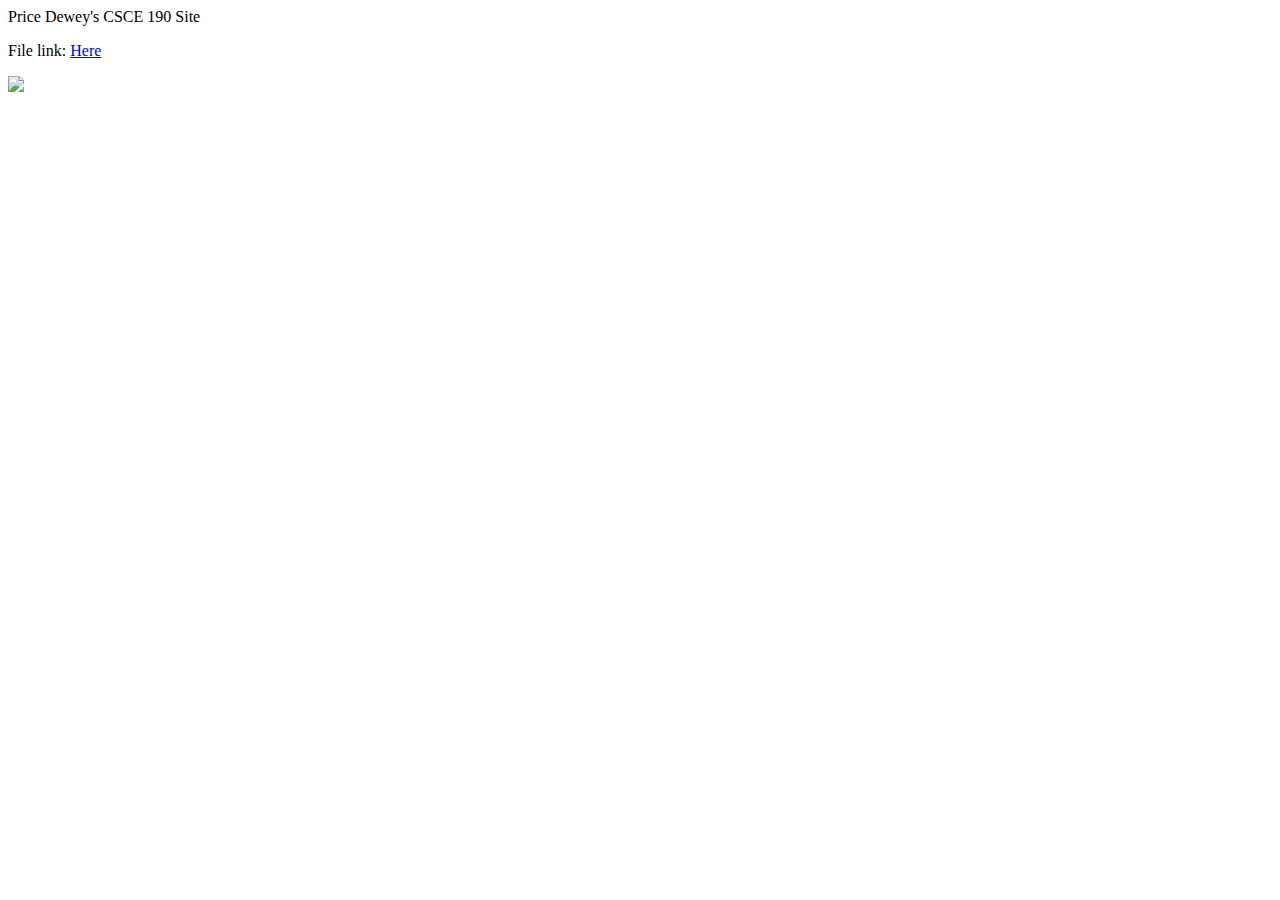
==== index.html @ c1ebe342 "Add files via upload" ====
<!DOCTYPE html>
 <html>
    <head>
        <title>CSCE 190: Price Dewey</title>
    </head>
    <body>
        <hl>Price Dewey's CSCE 190 Site</hl>

        <p>File link: <a href="https://1drv.ms/b/s!Ats-UxiS-oUa4itUo8cmVorsOYki?e=QQs9sq">Here</a> </p>

        <img src="file:///C:/Users/Price/OneDrive/Desktop/Csce%20190/Assigment1.png"
    </body>
</html>
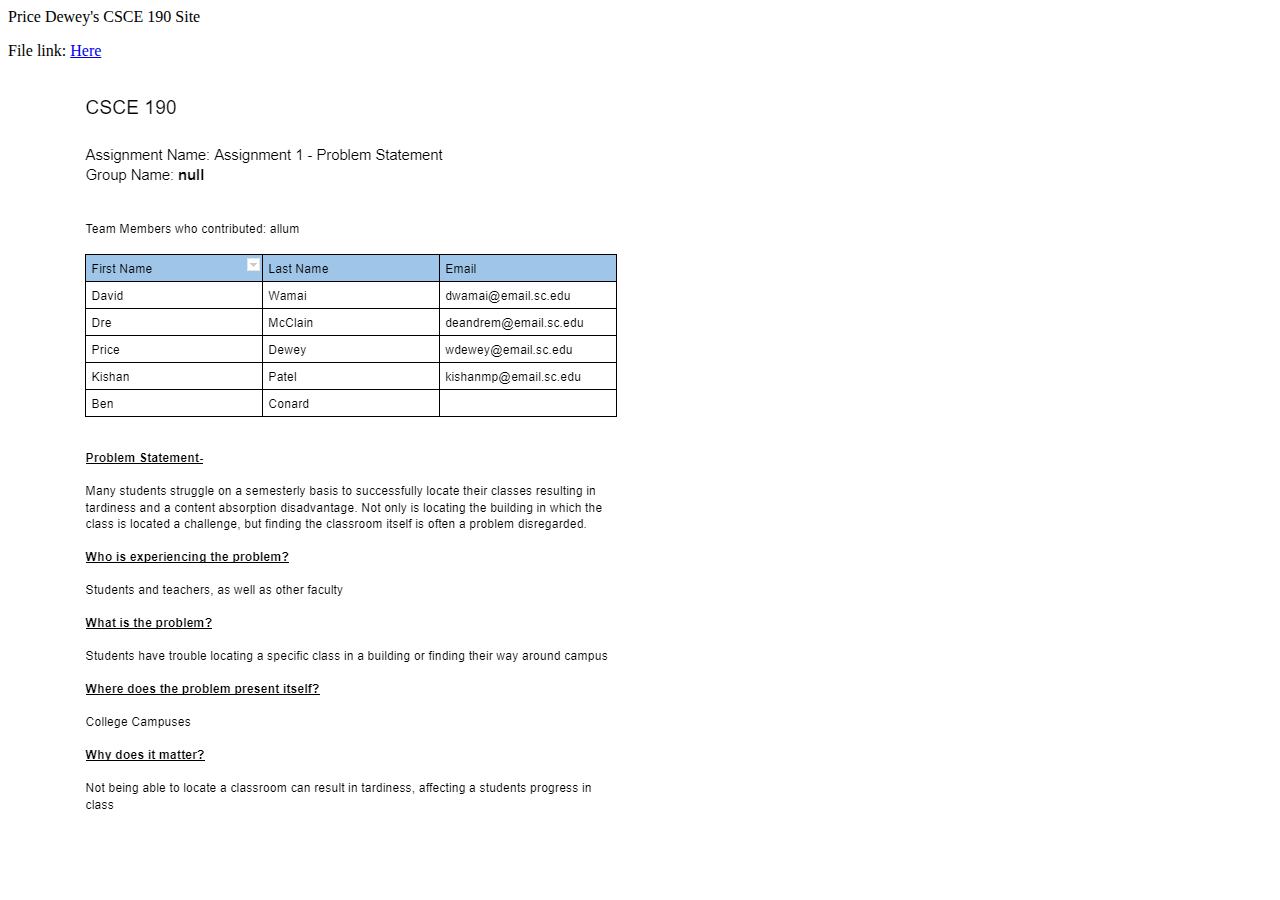
==== commit 853e49cf: "Add files via upload" ====
--- a/index.html
+++ b/index.html
@@ -6,8 +6,8 @@
     <body>
         <hl>Price Dewey's CSCE 190 Site</hl>
 
-        <p>File link: <a href="https://1drv.ms/b/s!Ats-UxiS-oUa4itUo8cmVorsOYki?e=QQs9sq">Here</a> </p>
+        <p>File link: <a href="/files/CSCE 190 - 'null' Title Page.pdf">Here</a> </p>
 
-        <img src="file:///C:/Users/Price/OneDrive/Desktop/Csce%20190/Assigment1.png"
+        <img src="/images/Assigment1.png"
     </body>
 </html>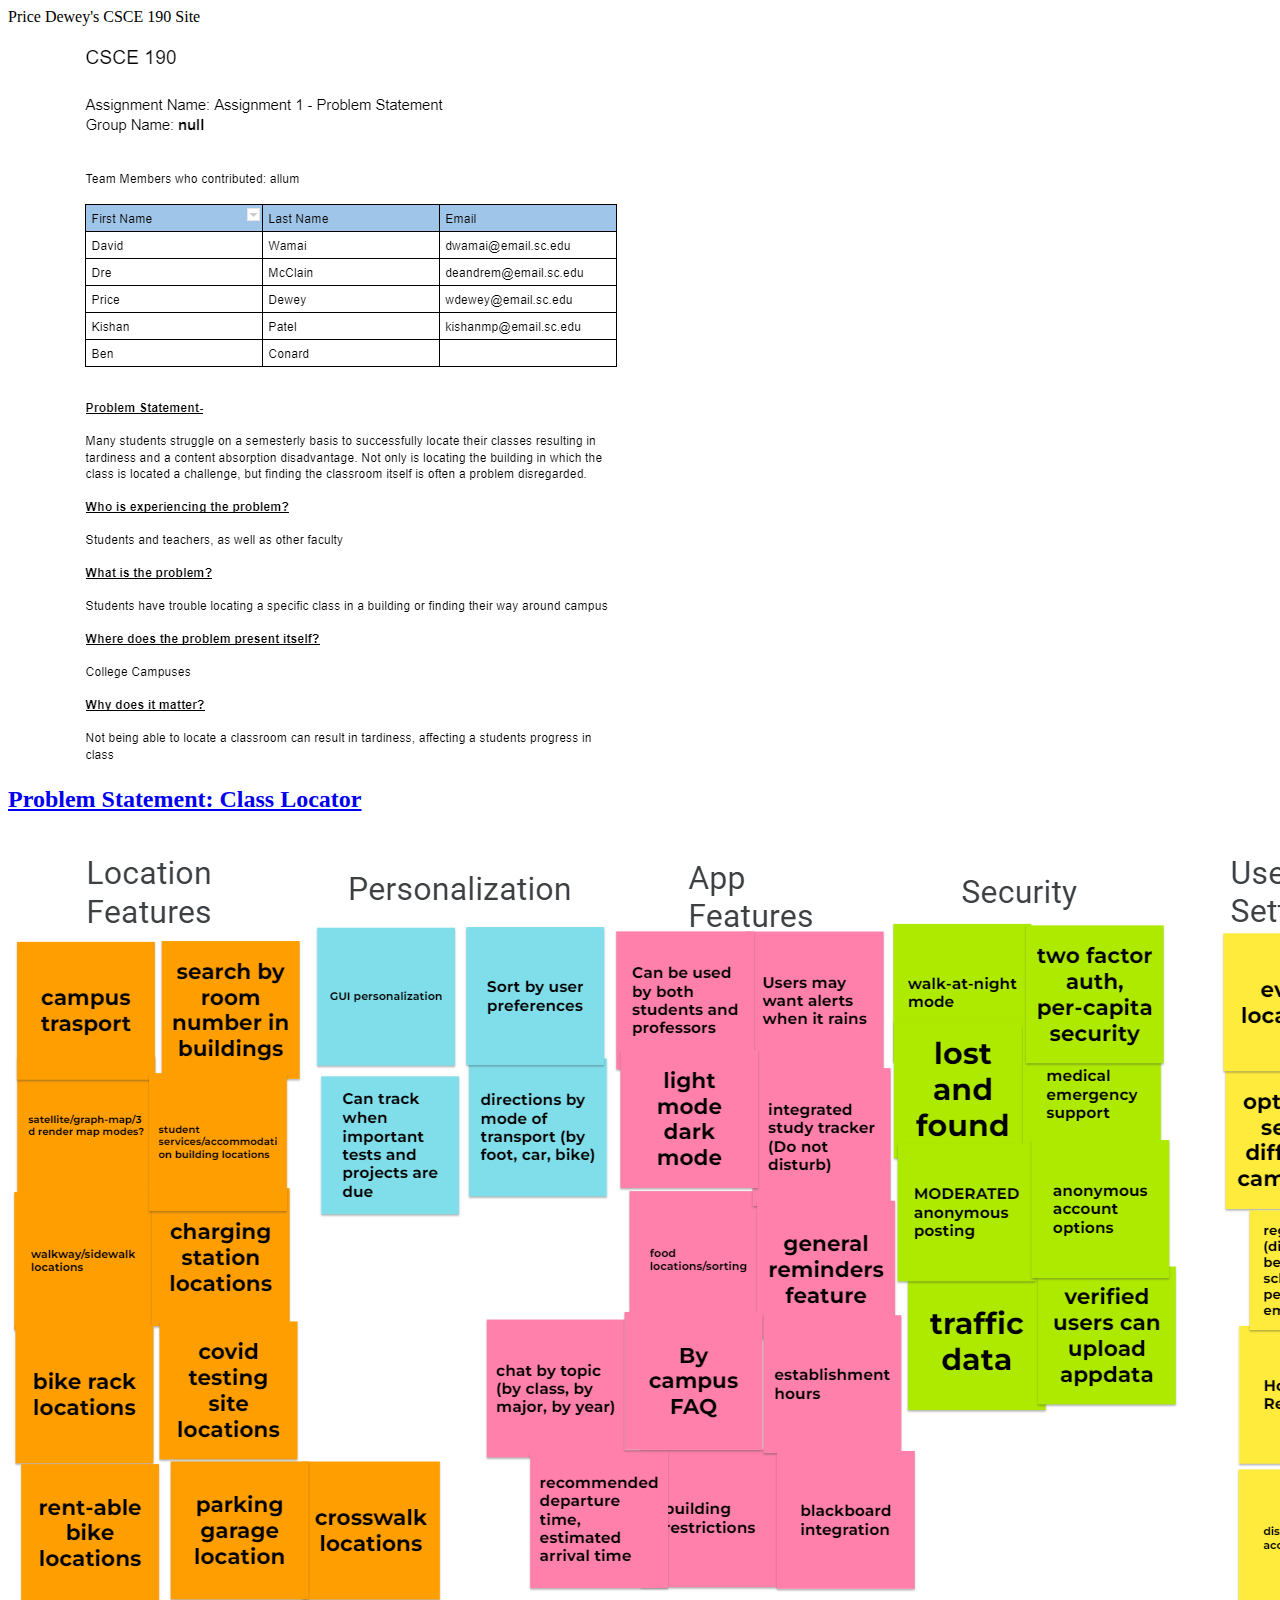
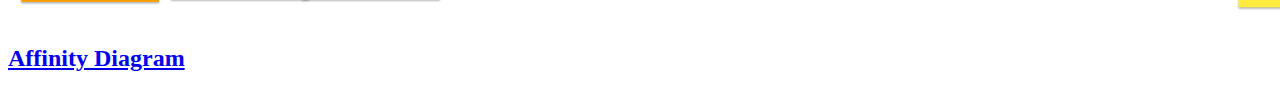
==== commit 1a944156: "Add files via upload" ====
--- a/index.html
+++ b/index.html
@@ -6,8 +6,18 @@
     <body>
         <hl>Price Dewey's CSCE 190 Site</hl>
 
-        <p>File link: <a href="/files/CSCE 190 - 'null' Title Page.pdf">Here</a> </p>
+    <section class="assignment">
+        <a href="files/CSCE 190 - 'null' Title Page.pdf"><img src="images/Assigment1.png"></a>
+        <section class="1-details">
+            <a href="files/CSCE 190 - 'null' Title Page.pdf"><h2>Problem Statement: Class Locator</h2> </a>
+        </section>
+        <section class="diagram">
+            <a href="files/Null - Affinity Diagram.pdf"><img src="images/Affinity.png"></a>
+        <section class="aff-details">
+            <a href="files/Null - Affinity Diagram.pdf"><h2>Affinity Diagram</h2></a>
+        </section>    
+        </section>
+    </section>
 
-        <img src="/images/Assigment1.png"
     </body>
 </html>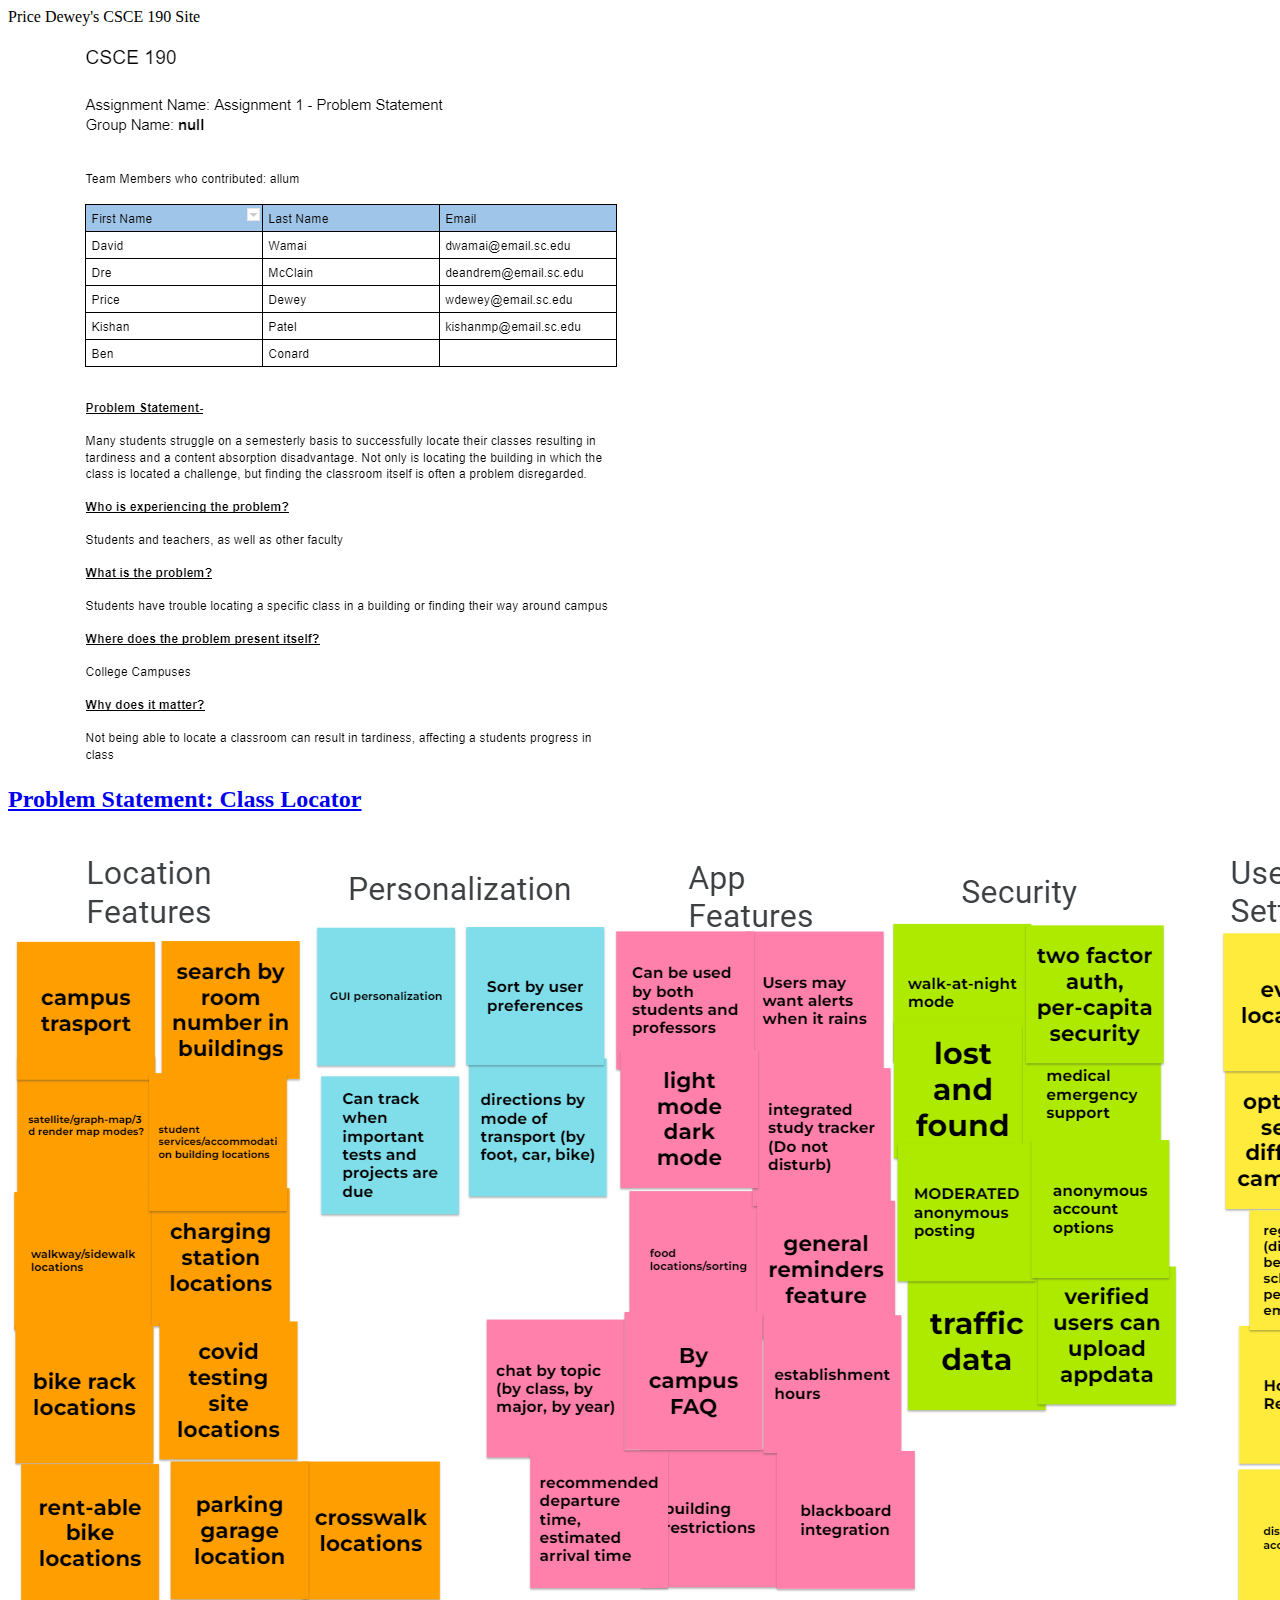
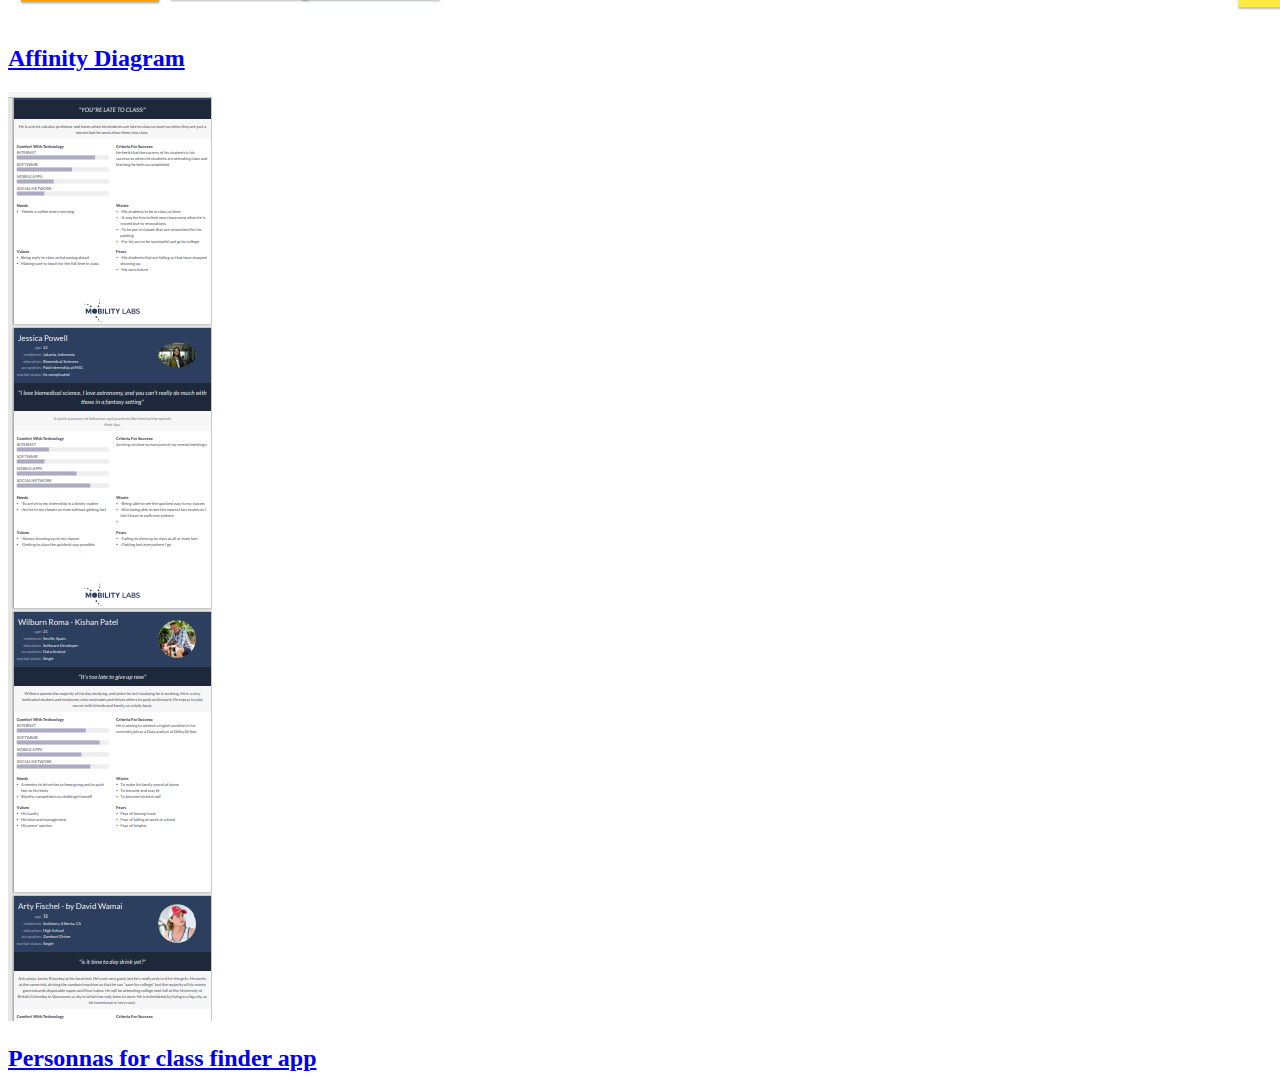
==== commit 25767f2a: "Add files via upload" ====
--- a/index.html
+++ b/index.html
@@ -8,14 +8,21 @@
 
     <section class="assignment">
         <a href="files/CSCE 190 - 'null' Title Page.pdf"><img src="images/Assigment1.png"></a>
-        <section class="1-details">
+        <section class="ass-details">
             <a href="files/CSCE 190 - 'null' Title Page.pdf"><h2>Problem Statement: Class Locator</h2> </a>
         </section>
-        <section class="diagram">
+        <section class="assignment">
             <a href="files/Null - Affinity Diagram.pdf"><img src="images/Affinity.png"></a>
-        <section class="aff-details">
+        <section class="ass-details">
             <a href="files/Null - Affinity Diagram.pdf"><h2>Affinity Diagram</h2></a>
         </section>    
+        </section>
+    </section>
+    
+    <section class="assignment">
+        <a href="files/PersonnaAssignment.pdf"><img src="images/Personnas.png"></a>
+        <section class="ass-details">
+            <a href="files/PersonnaAssignment.pdf"><h2>Personnas for class finder app</h2></a>
         </section>
     </section>
 
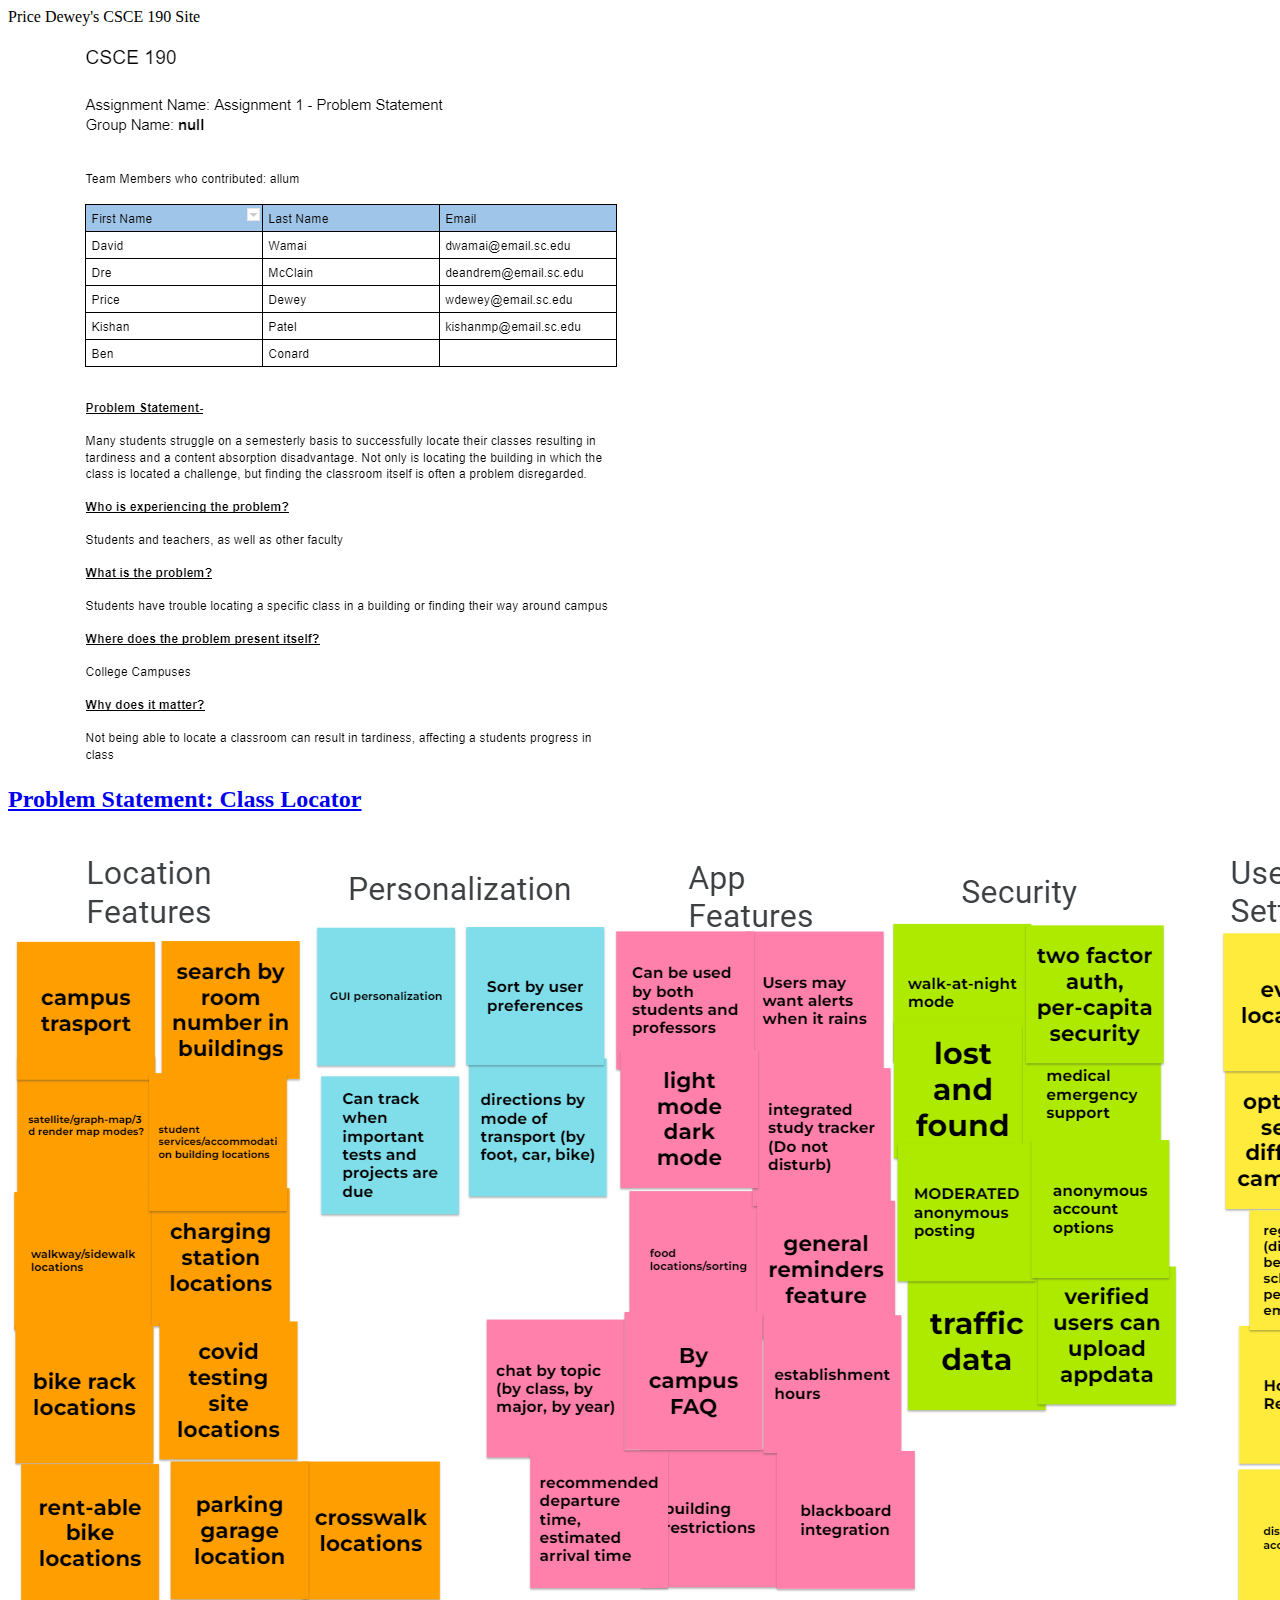
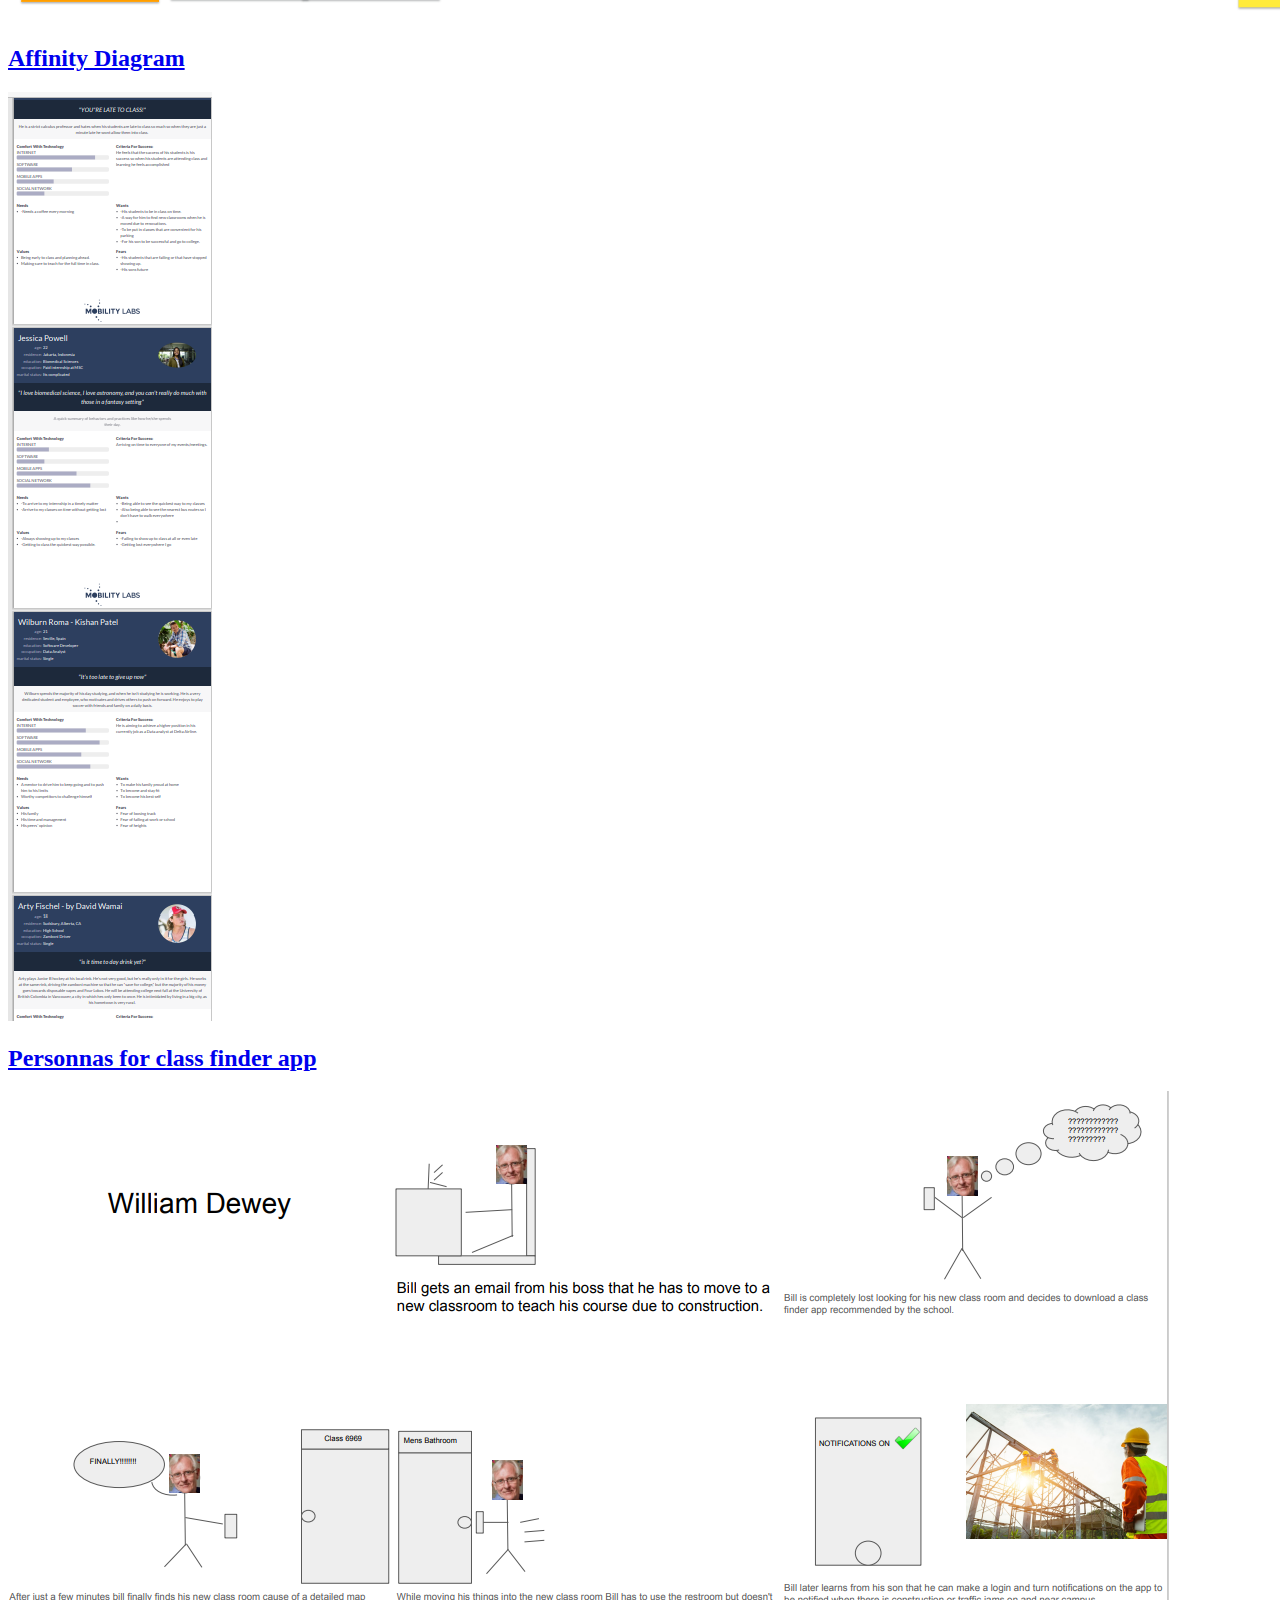
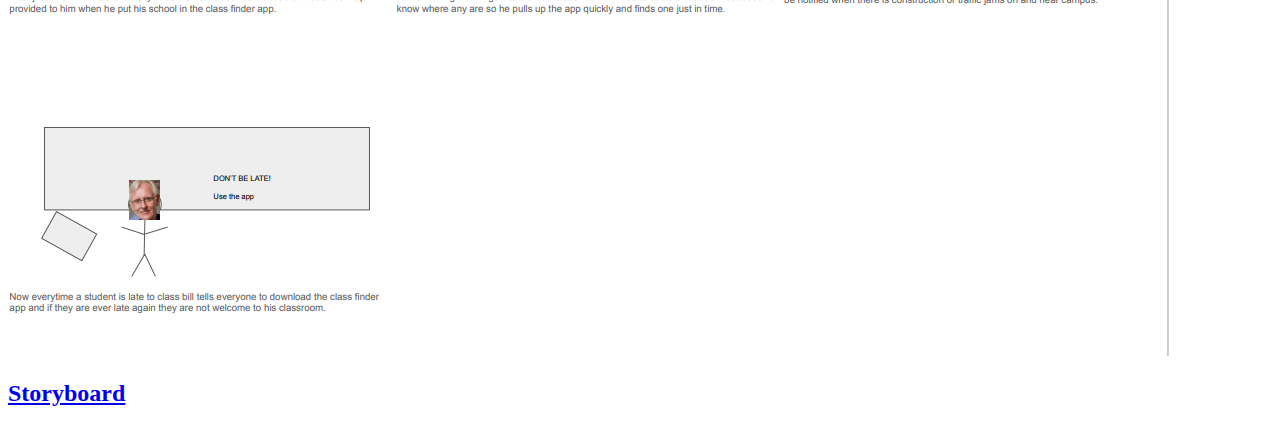
==== commit a299aa51: "Add files via upload" ====
--- a/index.html
+++ b/index.html
@@ -25,6 +25,12 @@
             <a href="files/PersonnaAssignment.pdf"><h2>Personnas for class finder app</h2></a>
         </section>
     </section>
+    <section class="assignment">
+        <a href="files/Storyboard.pdf"><img src="images/board.png"></a>
+        <section class="ass-details">
+            <a href="files/Storyboard.pdf"><h2>Storyboard</h2></a>
+        </section>
+    </section>
 
     </body>
 </html>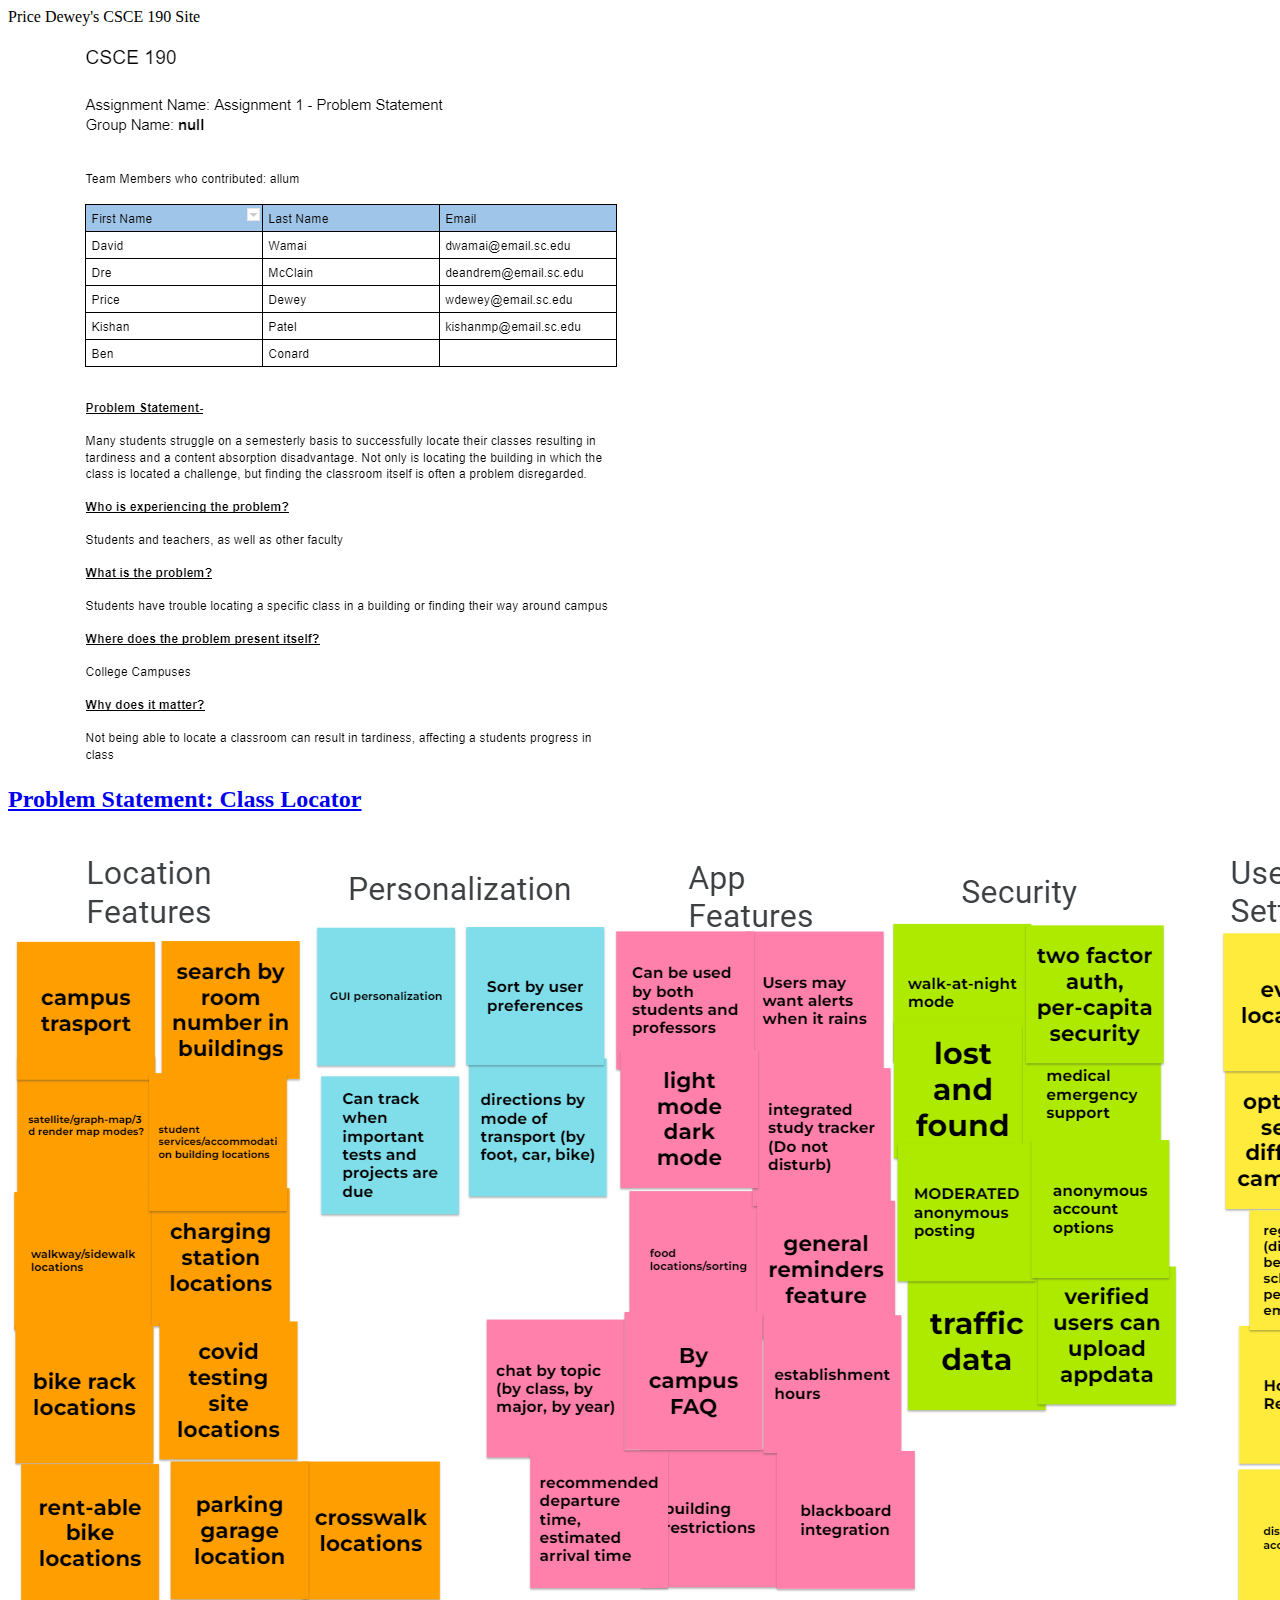
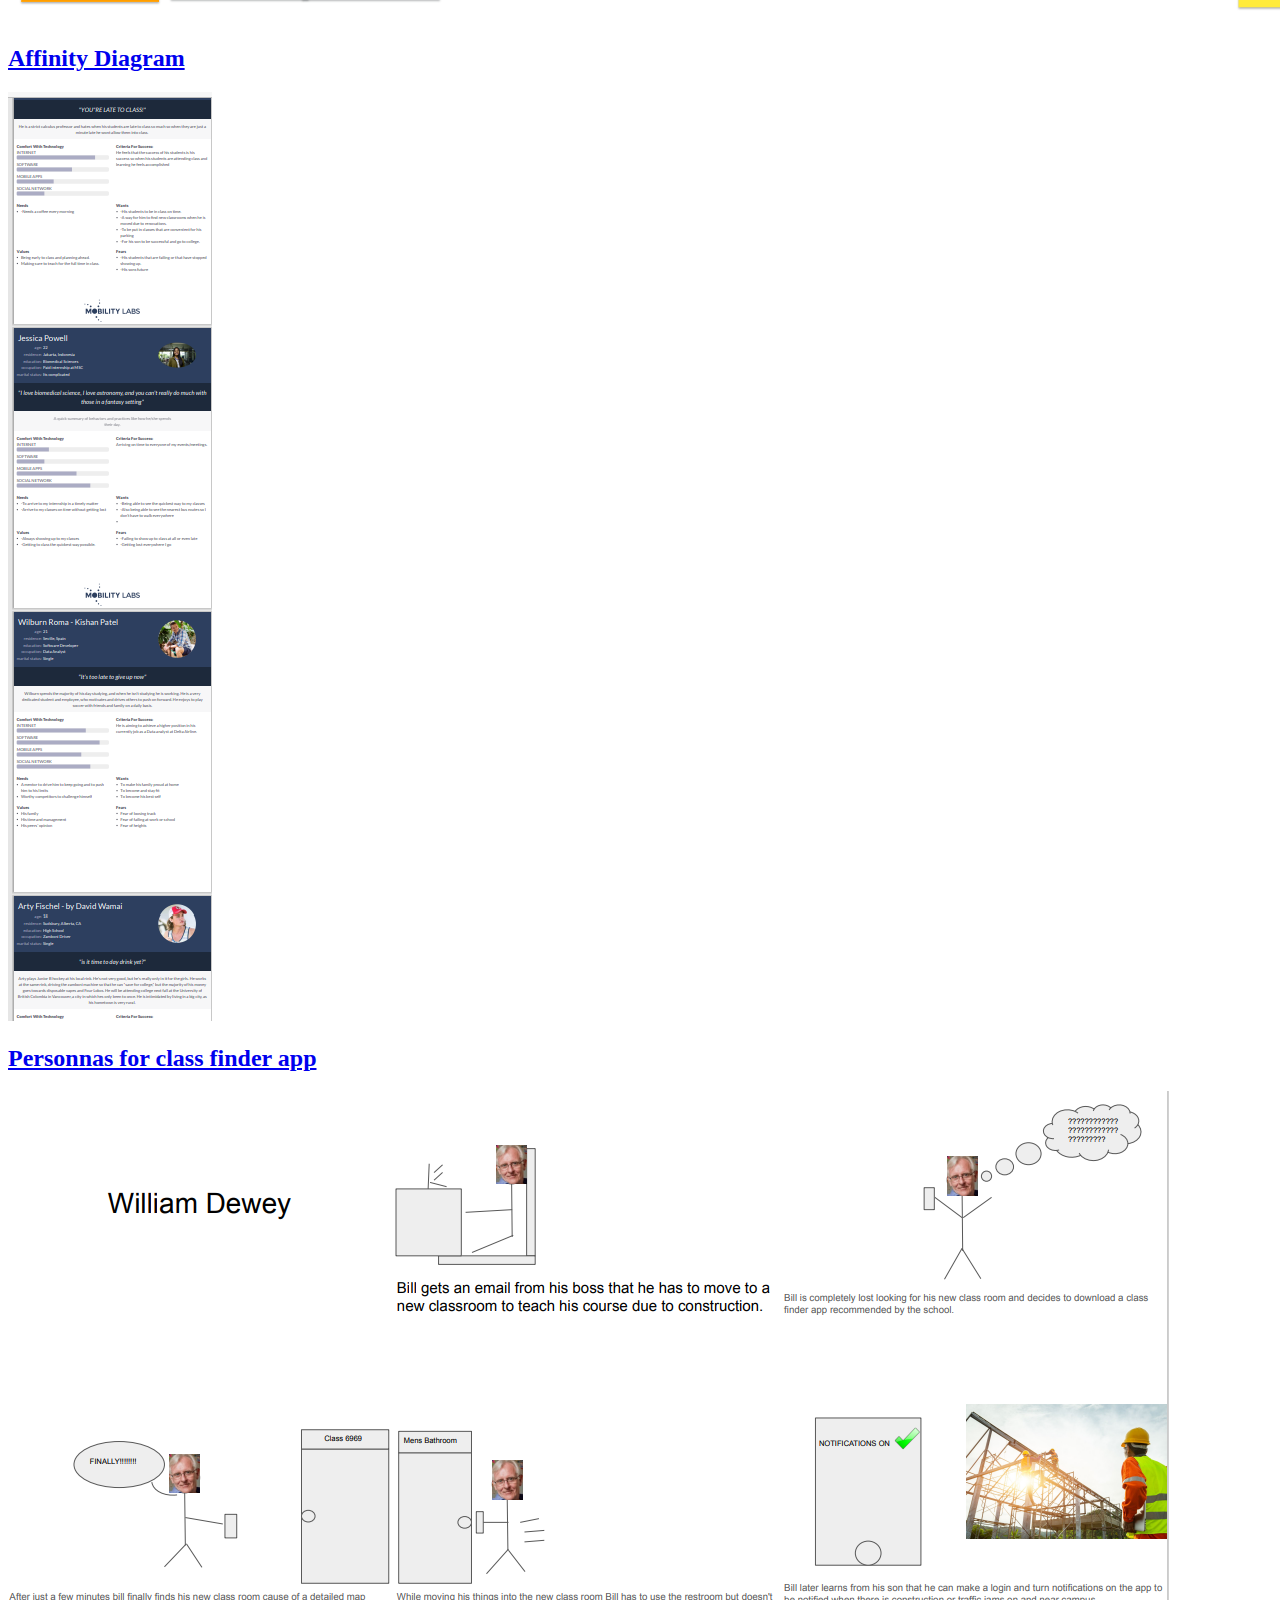
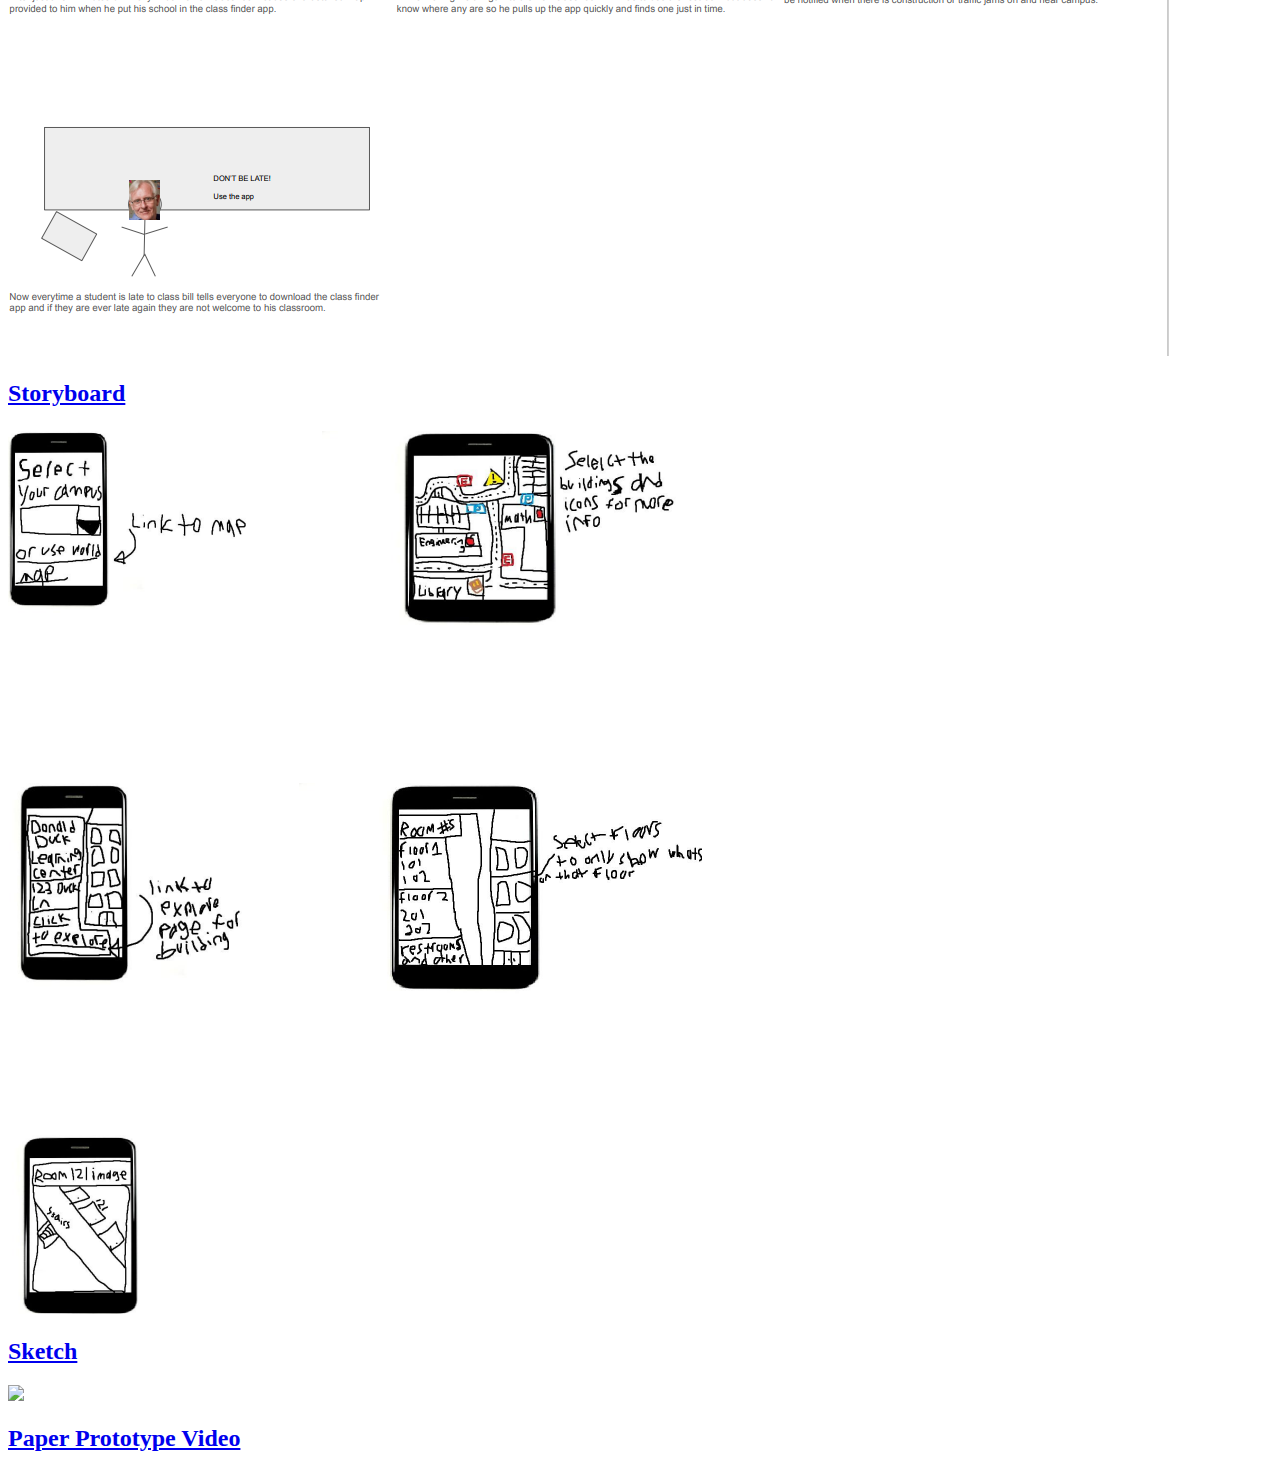
==== commit 09421d5c: "Add files via upload" ====
--- a/index.html
+++ b/index.html
@@ -6,31 +6,47 @@
     <body>
         <hl>Price Dewey's CSCE 190 Site</hl>
 
-    <section class="assignment">
-        <a href="files/CSCE 190 - 'null' Title Page.pdf"><img src="images/Assigment1.png"></a>
-        <section class="ass-details">
-            <a href="files/CSCE 190 - 'null' Title Page.pdf"><h2>Problem Statement: Class Locator</h2> </a>
+    
+    <div class="assignments">
+        <section class="assignment">
+            <a href="files/CSCE 190 - 'null' Title Page.pdf"><img src="images/Assigment1.png"></a>
+            <section class="ass-details">
+                <a href="files/CSCE 190 - 'null' Title Page.pdf"><h2>Problem Statement: Class Locator</h2> </a>
+            </section>
+            <section class="assignment">
+                <a href="files/Null - Affinity Diagram.pdf"><img src="images/Affinity.png"></a>
+            <section class="ass-details">
+                <a href="files/Null - Affinity Diagram.pdf"><h2>Affinity Diagram</h2></a>
+            </section>    
+            </section>
+        </section>
+        
+        <section class="assignment">
+            <a href="files/PersonnaAssignment.pdf"><img src="images/Personnas.png"></a>
+            <section class="ass-details">
+                <a href="files/PersonnaAssignment.pdf"><h2>Personnas for class finder app</h2></a>
+            </section>
         </section>
         <section class="assignment">
-            <a href="files/Null - Affinity Diagram.pdf"><img src="images/Affinity.png"></a>
+            <a href="files/Storyboard.pdf"><img src="images/board.png"></a>
+            <section class="ass-details">
+                <a href="files/Storyboard.pdf"><h2>Storyboard</h2></a>
+            </section>
+        </section>
+
+        <section class="assignment">
+            <a href="files/Sketch.pdf"><img src="images/Sketch.png"></a>
+            <section class="ass-details">
+                <a href="files/Sketch.pdf"><h2>Sketch</h2></a>
+            </section>
+        </section>
+
+        <section class="assignment">
+            <a href="https://www.youtube.com/watch?v=QJ1LoASgt5w"><img src="images/paper.png"></a>
         <section class="ass-details">
-            <a href="files/Null - Affinity Diagram.pdf"><h2>Affinity Diagram</h2></a>
+            <a href="https://www.youtube.com/watch?v=QJ1LoASgt5w"><h2>Paper Prototype Video</h2></a>
         </section>    
         </section>
-    </section>
-    
-    <section class="assignment">
-        <a href="files/PersonnaAssignment.pdf"><img src="images/Personnas.png"></a>
-        <section class="ass-details">
-            <a href="files/PersonnaAssignment.pdf"><h2>Personnas for class finder app</h2></a>
-        </section>
-    </section>
-    <section class="assignment">
-        <a href="files/Storyboard.pdf"><img src="images/board.png"></a>
-        <section class="ass-details">
-            <a href="files/Storyboard.pdf"><h2>Storyboard</h2></a>
-        </section>
-    </section>
-
+    </div>    
     </body>
 </html>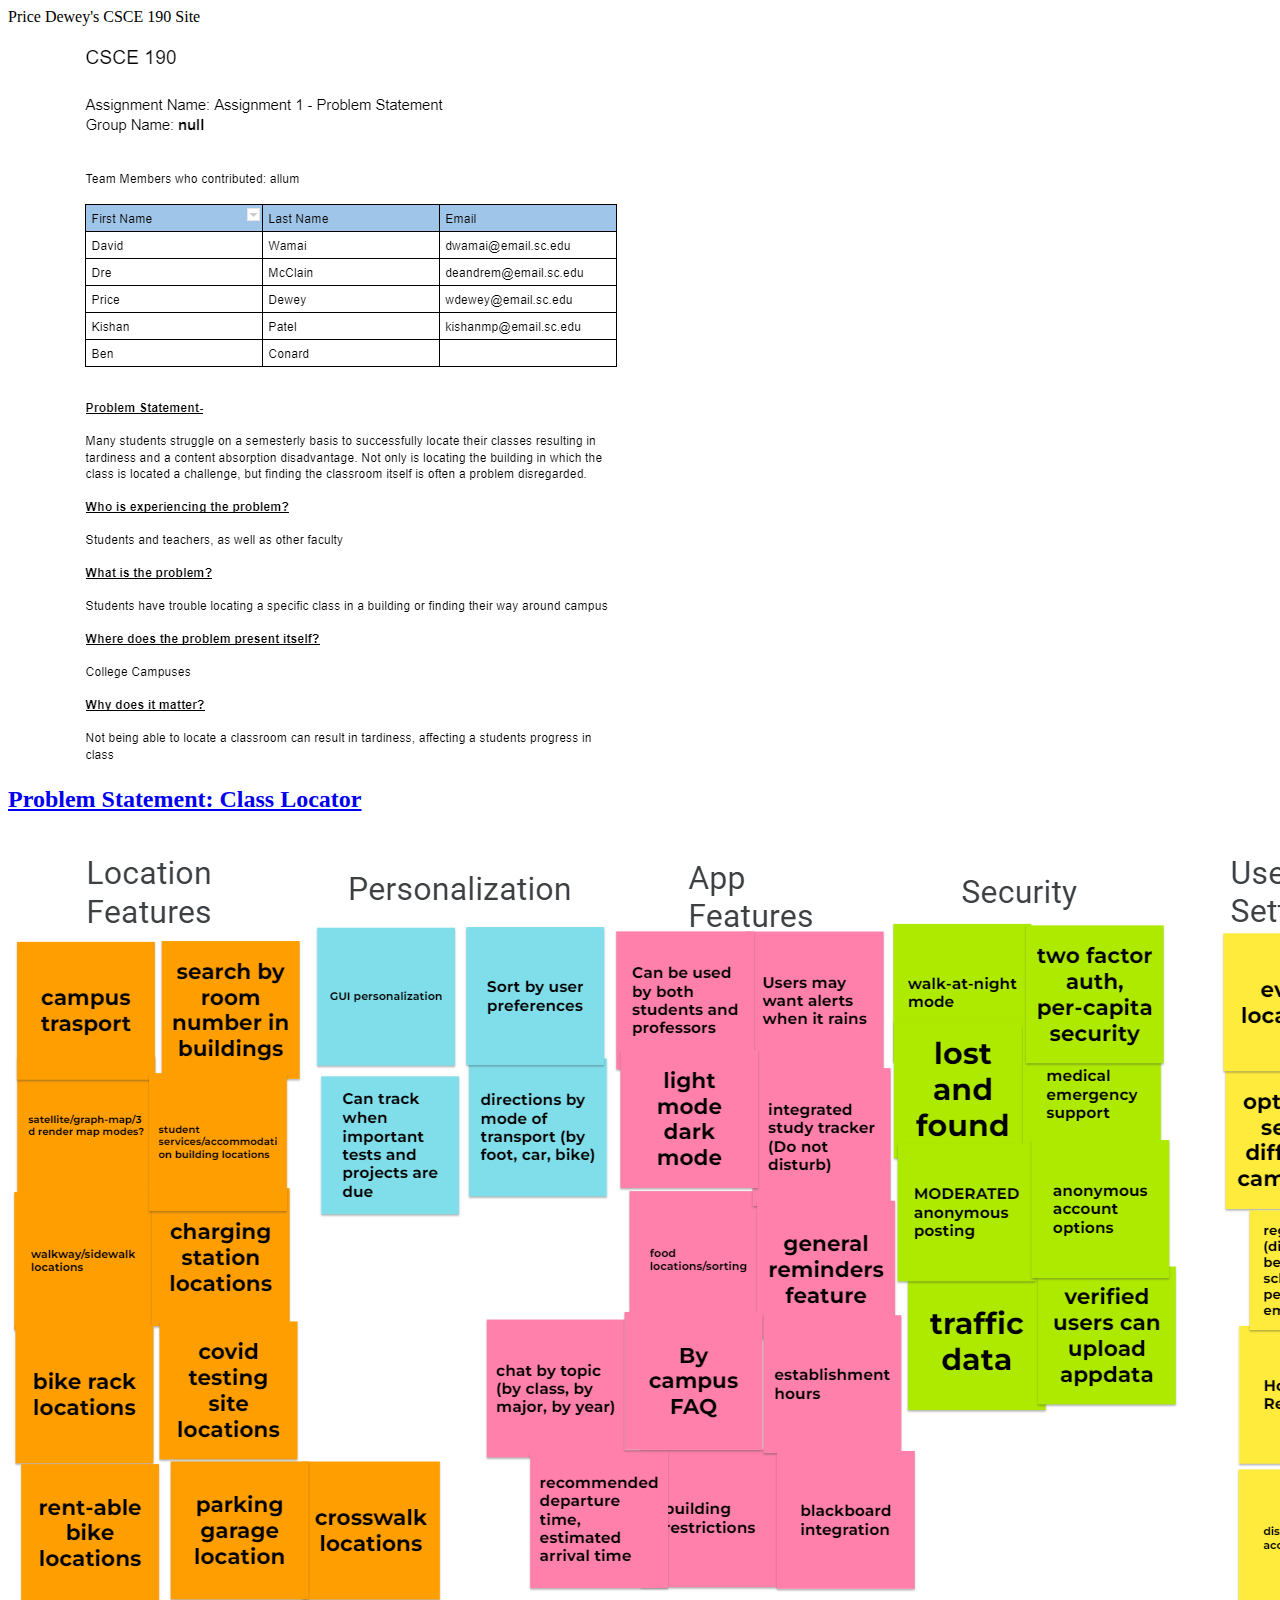
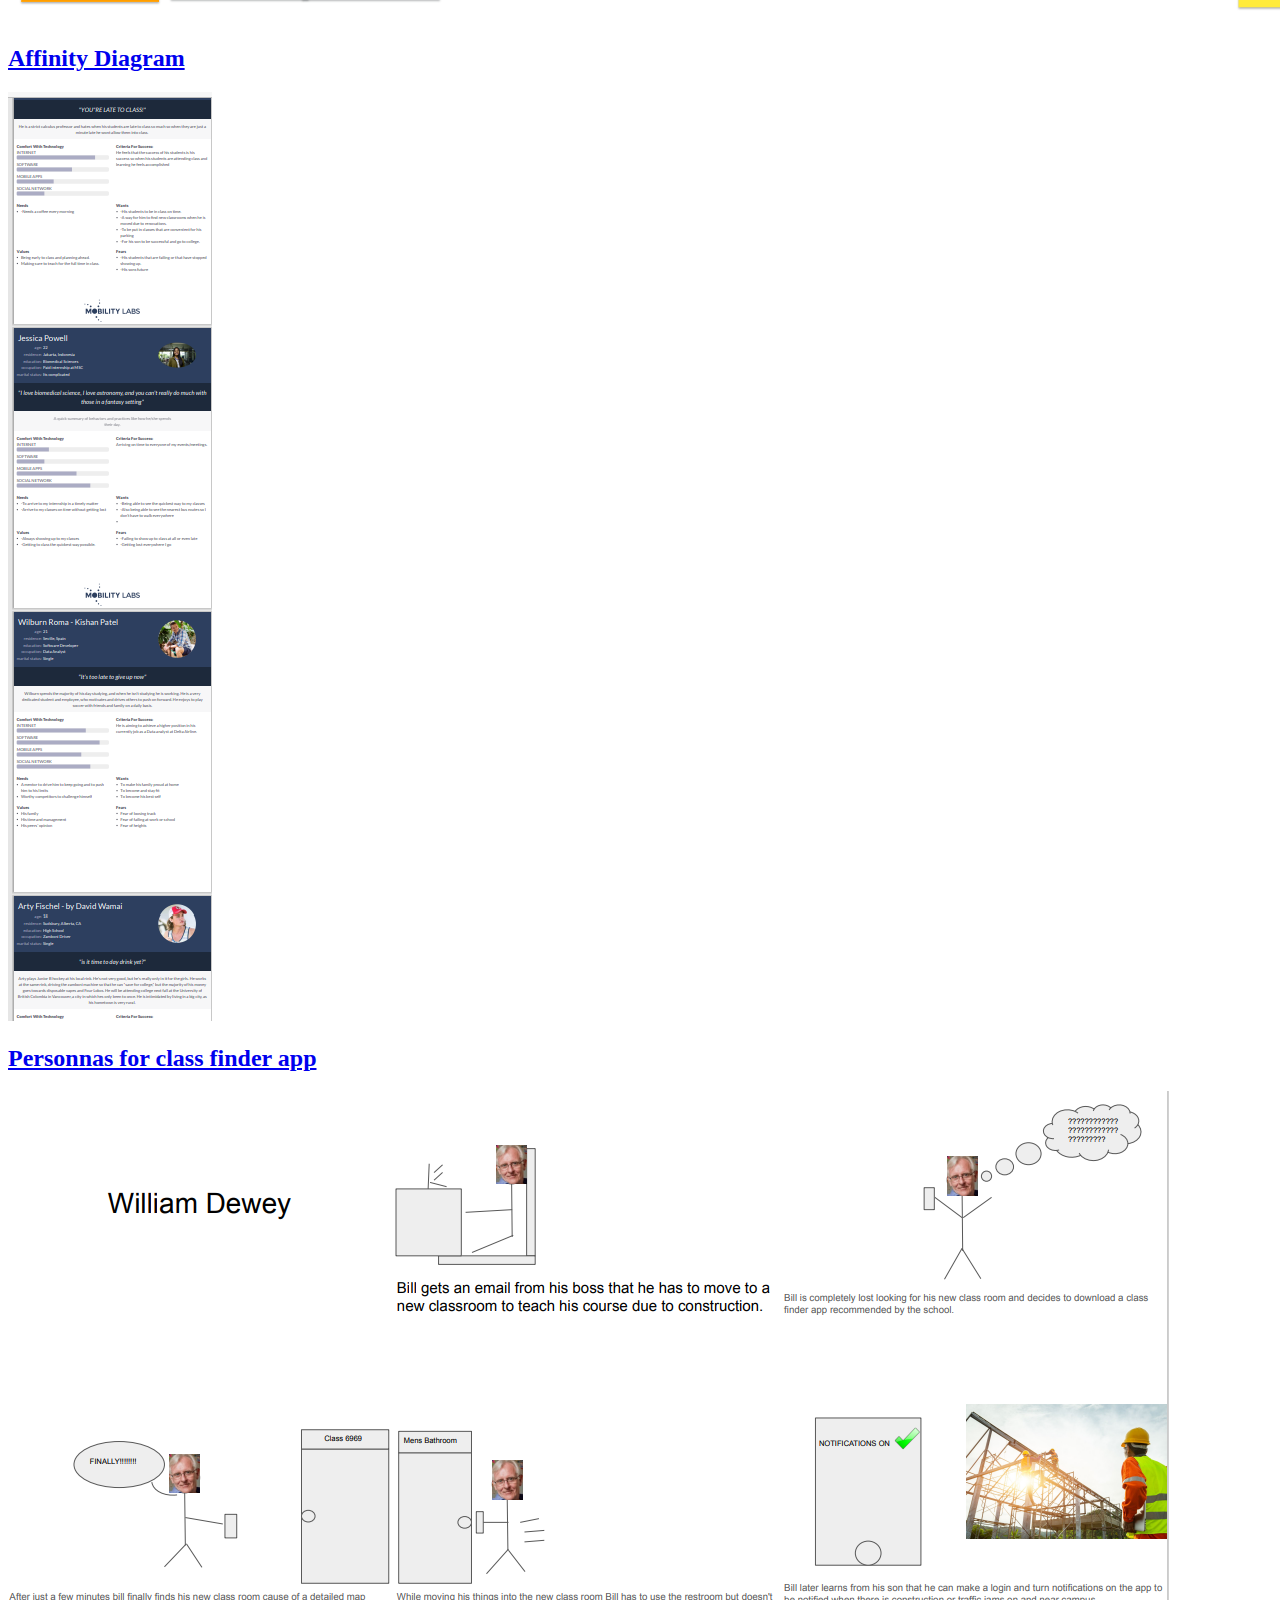
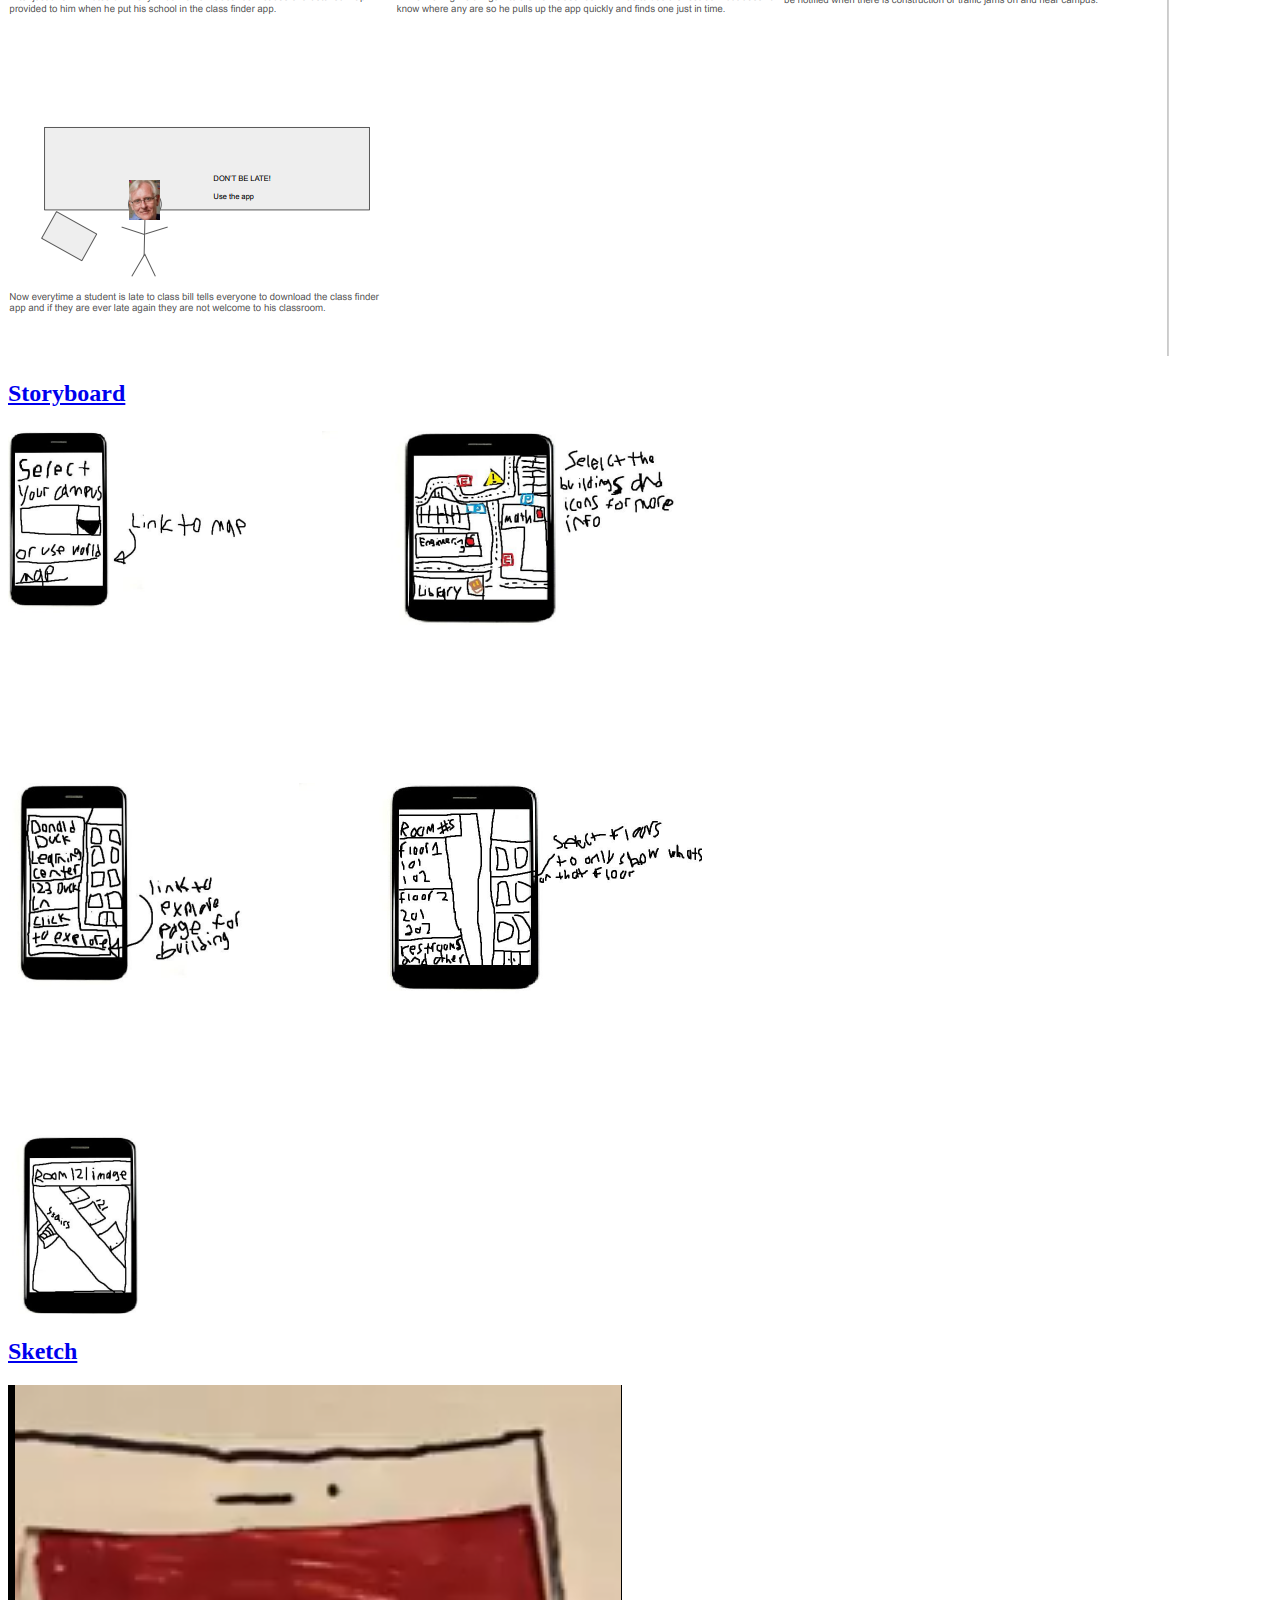
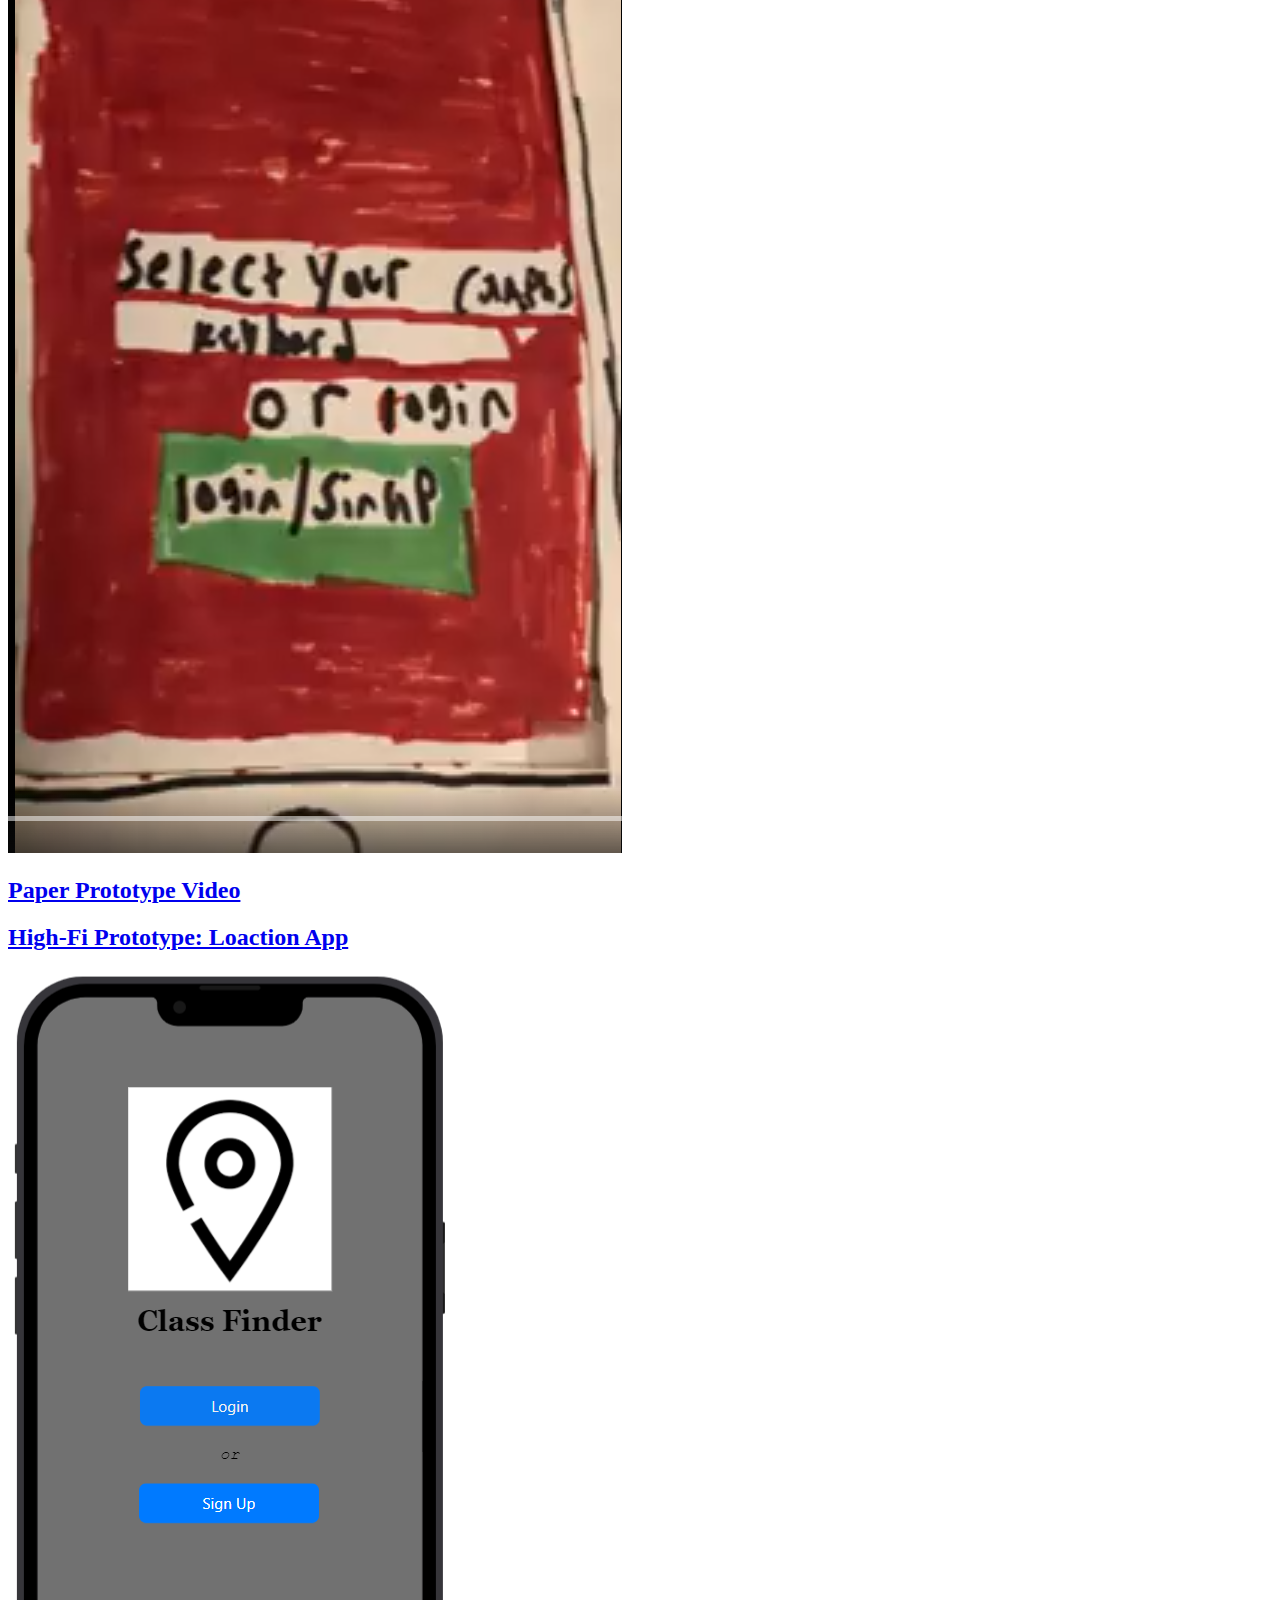
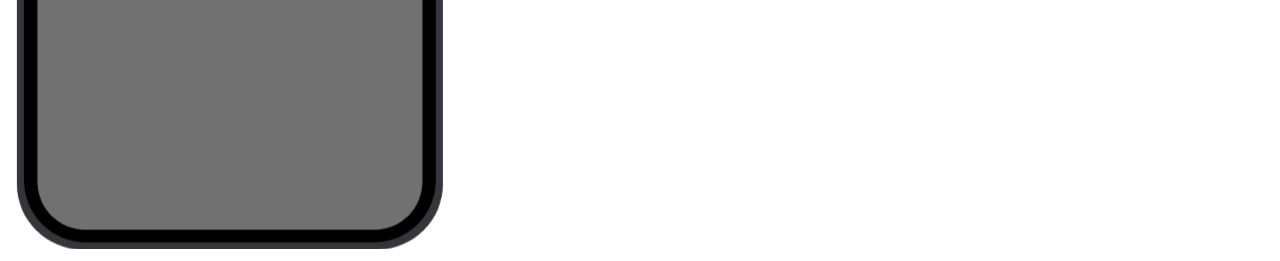
==== commit 3c466ed0: "Add files via upload" ====
--- a/index.html
+++ b/index.html
@@ -47,6 +47,12 @@
             <a href="https://www.youtube.com/watch?v=QJ1LoASgt5w"><h2>Paper Prototype Video</h2></a>
         </section>    
         </section>
+
+        <section class="assignment">
+            <a href="files/LocationApp/index.html"><h2>High-Fi Prototype: Loaction App</h2></a>
+            <a href="files/LocationApp/index.html"><img src="images/Location.png"></a>
+
+        </section>
     </div>    
     </body>
 </html>